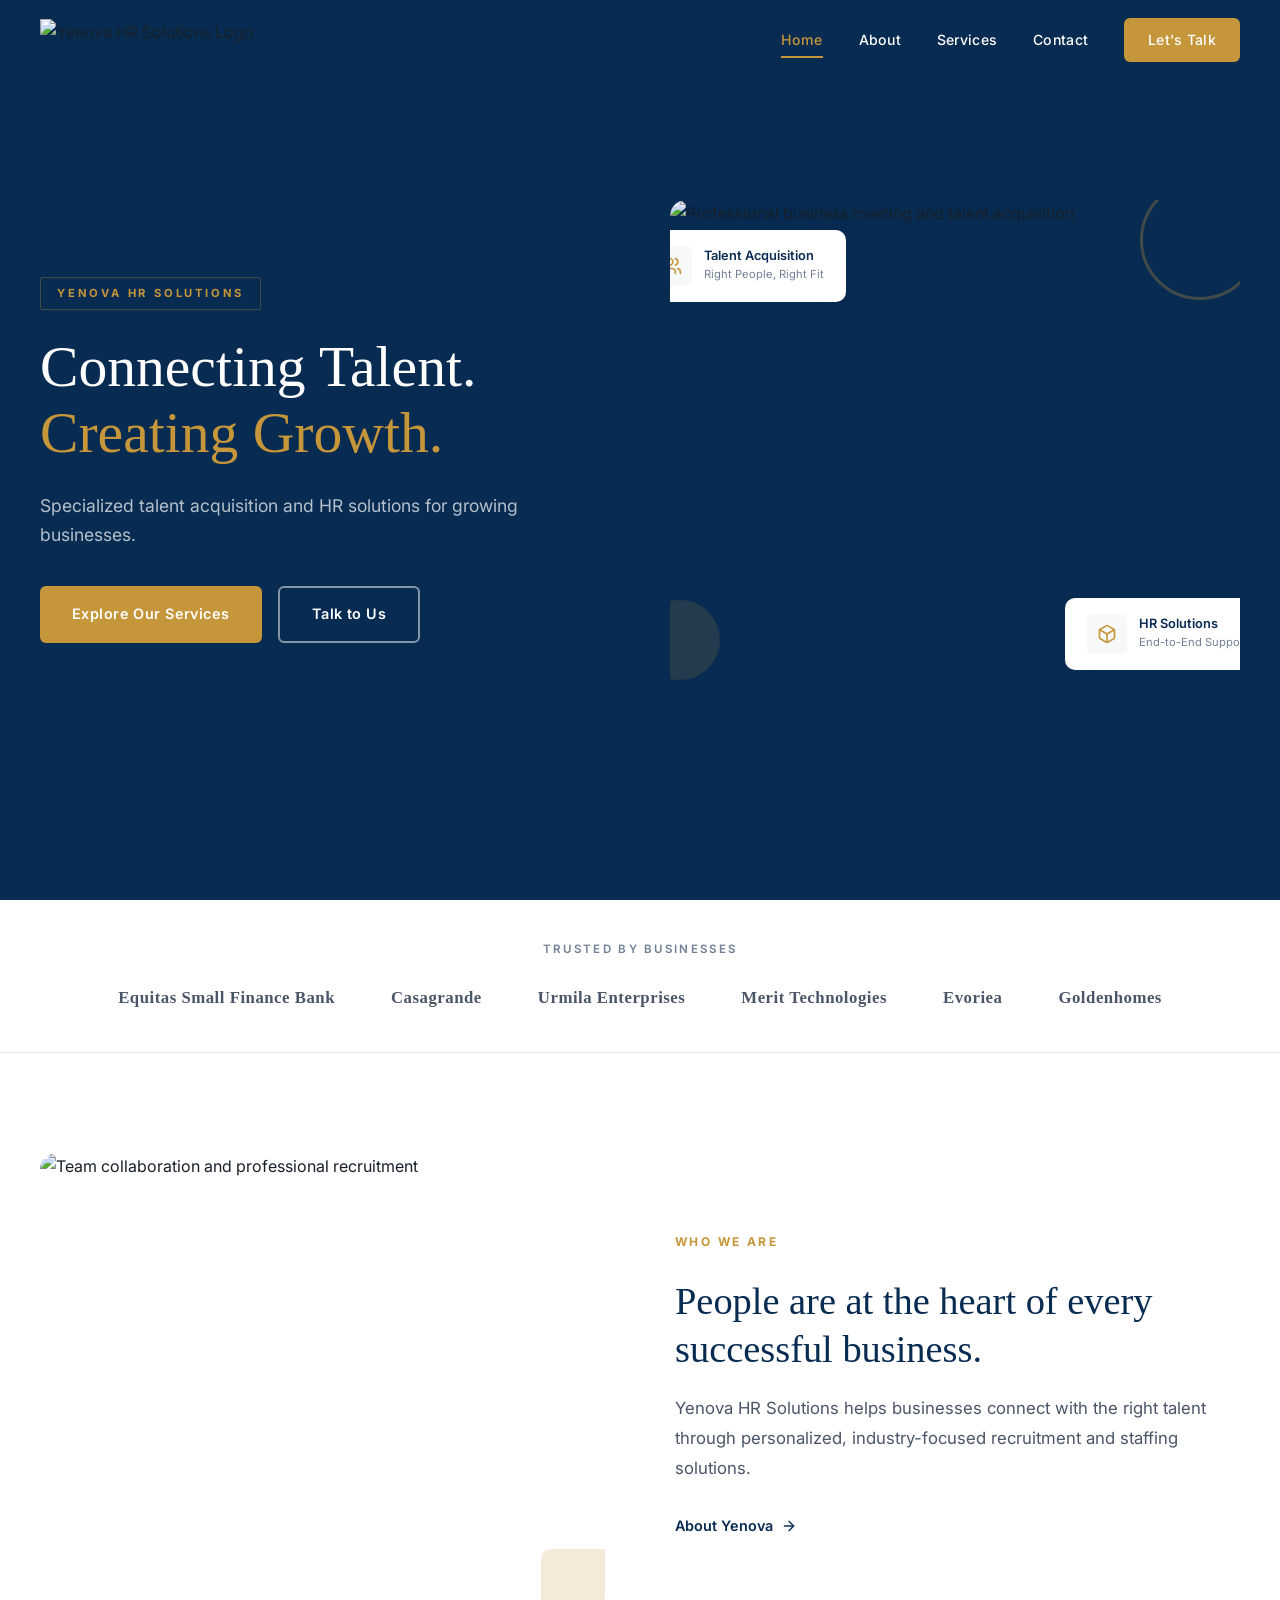
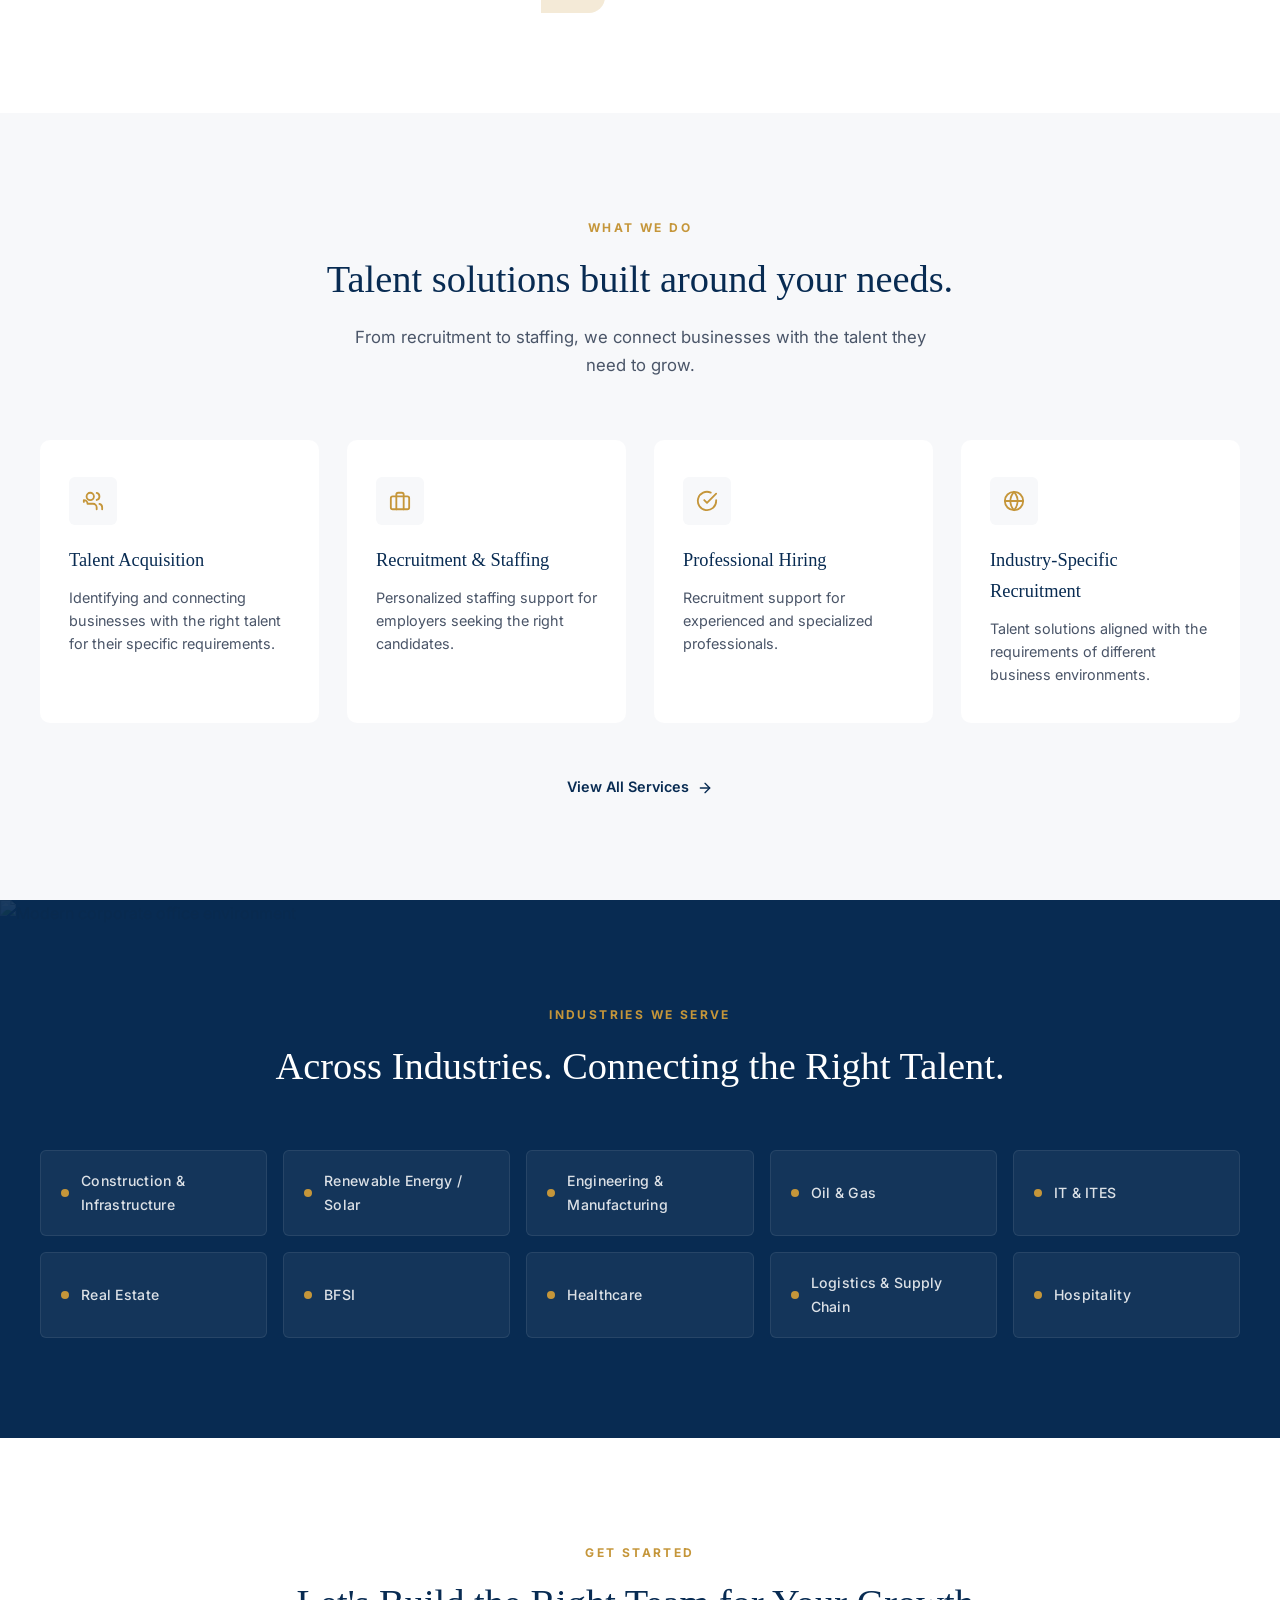
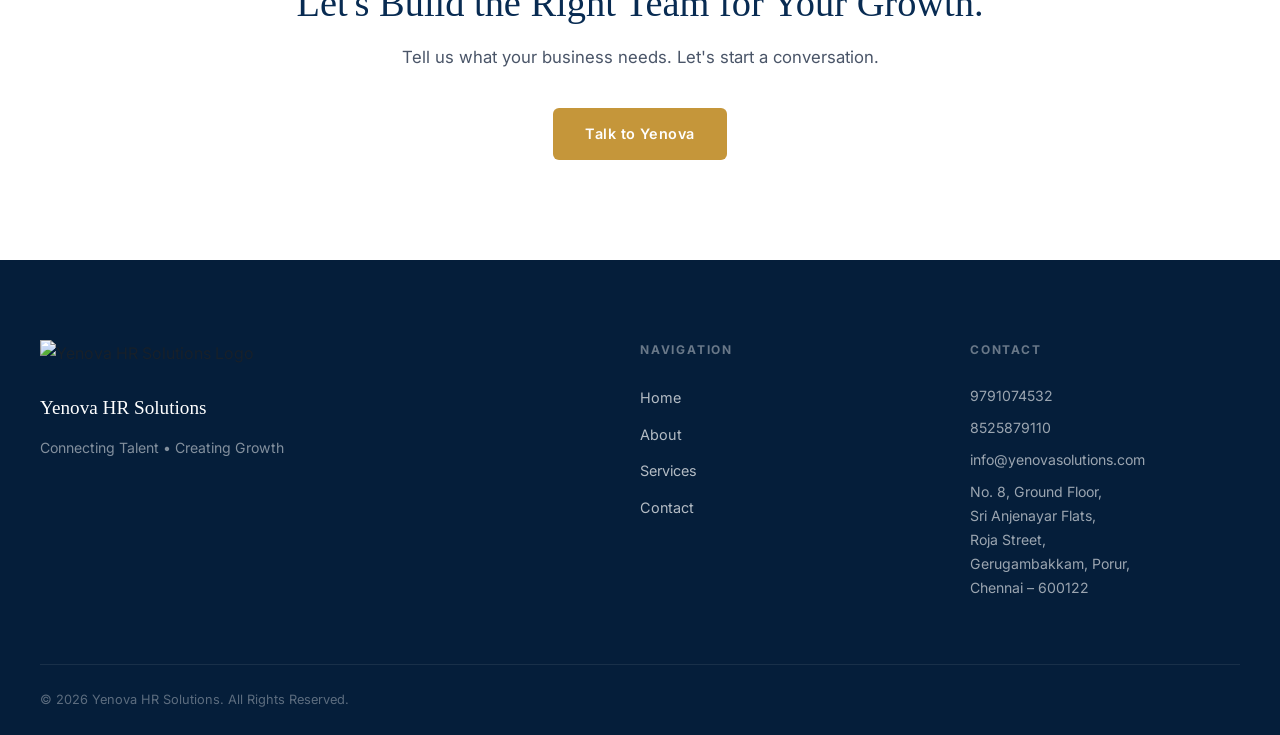
==== index.html @ aed4bd1d "Add files via upload" ====
<!DOCTYPE html>
<html lang="en">
<head>
 <meta charset="UTF-8">
 <meta name="viewport" content="width=device-width, initial-scale=1.0">
 <meta name="description" content="Yenova HR Solutions — Specialized talent acquisition and HR solutions partner for growing businesses. Connecting Talent, Creating Growth.">
 <meta property="og:title" content="Yenova HR Solutions | Connecting Talent, Creating Growth">
 <meta property="og:description" content="Specialized talent acquisition and HR solutions for growing businesses.">
 <meta property="og:type" content="website">
 <title>Yenova HR Solutions | Connecting Talent, Creating Growth</title>
 <link rel="stylesheet" href="style.css">
 <link rel="preconnect" href="https://fonts.googleapis.com">
 <link rel="preconnect" href="https://fonts.gstatic.com" crossorigin>
 <link href="https://fonts.googleapis.com/css2?family=Inter:wght@300;400;500;600;700&display=swap" rel="stylesheet">
</head>
<body>

<!-- ====== NAVBAR ====== -->
<nav class="navbar" id="navbar">
 <div class="container">
 <a href="index.html" class="nav-logo" aria-label="Yenova HR Solutions Home">
 <img src="https://i.ibb.co/JRYvrYJW/Whats-App-Image-2026-08-31-at-3-42-55-PM.png" alt="Yenova HR Solutions Logo">
 </a>
 <div class="nav-links">
 <a href="index.html" class="active">Home</a>
 <a href="about.html">About</a>
 <a href="services.html">Services</a>
 <a href="contact.html">Contact</a>
 <a href="contact.html" class="nav-cta">Let's Talk</a>
 </div>
 <button class="hamburger" id="hamburger" aria-label="Toggle menu">
 <span></span>
 <span></span>
 <span></span>
 </button>
 </div>
</nav>

<!-- Mobile Nav -->
<div class="mobile-nav" id="mobileNav">
 <a href="index.html" class="mobile-nav-link">Home</a>
 <a href="about.html" class="mobile-nav-link">About</a>
 <a href="services.html" class="mobile-nav-link">Services</a>
 <a href="contact.html" class="mobile-nav-link">Contact</a>
</div>

<!-- ====== HERO ====== -->
<section class="hero">
 <div class="container">
 <div class="hero-content">
 <span class="hero-label">Yenova HR Solutions</span>
 <h1 class="hero-title">Connecting Talent.<br><span class="gold">Creating Growth.</span></h1>
 <p class="hero-text">Specialized talent acquisition and HR solutions for growing businesses.</p>
 <div class="hero-buttons">
 <a href="services.html" class="btn btn-primary">Explore Our Services</a>
 <a href="contact.html" class="btn btn-outline">Talk to Us</a>
 </div>
 </div>
 <div class="hero-image-wrap">
 <img src="https://images.unsplash.com/photo-1600880292203-757bb62b4baf?w=800&q=85&fit=crop" alt="Professional business meeting and talent acquisition" loading="eager">
 <div class="hero-overlay-accent"></div>
 <div class="hero-overlay-accent-2"></div>

 <!-- Floating cards -->
 <div class="hero-float-card card-1">
 <div class="card-icon">
 <svg viewBox="0 0 24 24" fill="none" stroke="currentColor" stroke-width="2" stroke-linecap="round" stroke-linejoin="round"><path d="M16 21v-2a4 4 0 00-4-4H6a4 4 0 00-4-4v2"/><circle cx="9" cy="7" r="4"/><path d="M22 21v-2a4 4 0 00-3-3.87"/><path d="M16 3.13a4 4 0 010 7.75"/></svg>
 </div>
 <div>
 <div class="card-text">Talent Acquisition</div>
 <div class="card-sub">Right People, Right Fit</div>
 </div>
 </div>
 <div class="hero-float-card card-2">
 <div class="card-icon">
 <svg viewBox="0 0 24 24" fill="none" stroke="currentColor" stroke-width="2" stroke-linecap="round" stroke-linejoin="round"><path d="M21 16V8a2 2 0 00-1-1.73l-7-4a2 2 0 00-2 0l-7 4A2 2 0 003 8v8a2 2 0 001 1.73l7 4a2 2 0 002 0l7-4A2 2 0 0021 16z"/><polyline points="3.27 6.96 12 12.01 20.73 6.96"/><line x1="12" y1="22.08" x2="12" y2="12"/></svg>
 </div>
 <div>
 <div class="card-text">HR Solutions</div>
 <div class="card-sub">End-to-End Support</div>
 </div>
 </div>
 </div>
 </section>

<!-- ====== TRUST STRIP ====== -->
<section class="trust-strip">
 <div class="container">
 <p class="trust-strip-label reveal">Trusted by Businesses</p>
 <div class="trust-strip-logos reveal">
 <span class="trust-strip-logo">Equitas Small Finance Bank</span>
 <span class="trust-strip-logo">Casagrande</span>
 <span class="trust-strip-logo">Urmila Enterprises</span>
 <span class="trust-strip-logo">Merit Technologies</span>
 <span class="trust-strip-logo">Evoriea</span>
 <span class="trust-strip-logo">Goldenhomes</span>
 </div>
 </div>
</section>

<!-- ====== INTRODUCTION ====== -->
<section class="intro-section">
 <div class="container">
 <div class="intro-grid">
 <div class="intro-image-wrap reveal">
 <img src="https://images.unsplash.com/photo-1552664730-d307ca884978?w=700&q=85&fit=crop" alt="Team collaboration and professional recruitment" loading="lazy">
 <div class="intro-image-accent"></div>
 </div>
 <div class="intro-content reveal">
 <span class="section-label">Who We Are</span>
 <h2 class="section-heading">People are at the heart of every successful business.</h2>
 <p>Yenova HR Solutions helps businesses connect with the right talent through personalized, industry-focused recruitment and staffing solutions.</p>
 <a href="about.html" class="btn-arrow">
 About Yenova
 <svg width="16" height="16" viewBox="0 0 24 24" fill="none" stroke="currentColor" stroke-width="2" stroke-linecap="round" stroke-linejoin="round"><line x1="5" y1="12" x2="19" y2="12"/><polyline points="12 5 19 12 12 19"/></svg>
 </a>
 </div>
 </div>
 </div>
</section>

<!-- ====== SERVICES PREVIEW ====== -->
<section class="services-preview">
 <div class="container">
 <div class="services-preview-header reveal">
 <span class="section-label">What We Do</span>
 <h2 class="section-heading center" style="text-align:center;">Talent solutions built around your needs.</h2>
 <p class="section-subtitle center">From recruitment to staffing, we connect businesses with the talent they need to grow.</p>
 </div>
 <div class="services-preview-grid">
 <div class="service-preview-card reveal reveal-delay-1">
 <div class="service-preview-icon">
 <svg viewBox="0 0 24 24" fill="none" stroke="currentColor" stroke-width="2" stroke-linecap="round" stroke-linejoin="round"><path d="M16 21v-2a4 4 0 00-4-4H6a4 4 0 00-4-4v2"/><circle cx="9" cy="7" r="4"/><path d="M22 21v-2a4 4 0 00-3-3.87"/><path d="M16 3.13a4 4 0 010 7.75"/></svg>
 </div>
 <h3>Talent Acquisition</h3>
 <p>Identifying and connecting businesses with the right talent for their specific requirements.</p>
 </div>
 <div class="service-preview-card reveal reveal-delay-2">
 <div class="service-preview-icon">
 <svg viewBox="0 0 24 24" fill="none" stroke="currentColor" stroke-width="2" stroke-linecap="round" stroke-linejoin="round"><rect x="2" y="7" width="20" height="14" rx="2" ry="2"/><path d="M16 21V5a2 2 0 00-2-2h-4a2 2 0 00-2 2v16"/></svg>
 </div>
 <h3>Recruitment &amp; Staffing</h3>
 <p>Personalized staffing support for employers seeking the right candidates.</p>
 </div>
 <div class="service-preview-card reveal reveal-delay-3">
 <div class="service-preview-icon">
 <svg viewBox="0 0 24 24" fill="none" stroke="currentColor" stroke-width="2" stroke-linecap="round" stroke-linejoin="round"><path d="M22 11.08V12a10 10 0 11-5.93-9.14"/><polyline points="22 4 12 14.01 9 11.01"/></svg>
 </div>
 <h3>Professional Hiring</h3>
 <p>Recruitment support for experienced and specialized professionals.</p>
 </div>
 <div class="service-preview-card reveal reveal-delay-4">
 <div class="service-preview-icon">
 <svg viewBox="0 0 24 24" fill="none" stroke="currentColor" stroke-width="2" stroke-linecap="round" stroke-linejoin="round"><circle cx="12" cy="12" r="10"/><line x1="2" y1="12" x2="22" y2="12"/><path d="M12 2a15.3 15.3 0 014 10 15.3 15.3 0 01-4 10 15.3 15.3 0 01-4-10 15.3 15.3 0 014-10z"/></svg>
 </div>
 <h3>Industry-Specific Recruitment</h3>
 <p>Talent solutions aligned with the requirements of different business environments.</p>
 </div>
 </div>
 <div class="services-preview-cta reveal">
 <a href="services.html" class="btn-arrow">
 View All Services
 <svg width="16" height="16" viewBox="0 0 24 24" fill="none" stroke="currentColor" stroke-width="2" stroke-linecap="round" stroke-linejoin="round"><line x1="5" y1="12" x2="19" y2="12"/><polyline points="12 5 19 12 12 19"/></svg>
 </a>
 </div>
 </div>
</section>

<!-- ====== INDUSTRIES ====== -->
<section class="industries-section">
 <div class="industries-bg-image">
 <img src="https://images.unsplash.com/photo-1497366216548-37526070297c?w=1400&q=80&fit=crop" alt="Modern corporate office environment" loading="lazy">
 </div>
 <div class="container industries-content">
 <div class="industries-header reveal">
 <span class="section-label">Industries We Serve</span>
 <h2 class="section-heading light center" style="text-align:center;">Across Industries. Connecting the Right Talent.</h2>
 </div>
 <div class="industries-grid">
 <div class="industry-item reveal reveal-delay-1"><div class="industry-dot"></div><span>Construction &amp; Infrastructure</span></div>
 <div class="industry-item reveal reveal-delay-1"><div class="industry-dot"></div><span>Renewable Energy / Solar</span></div>
 <div class="industry-item reveal reveal-delay-2"><div class="industry-dot"></div><span>Engineering &amp; Manufacturing</span></div>
 <div class="industry-item reveal reveal-delay-2"><div class="industry-dot"></div><span>Oil &amp; Gas</span></div>
 <div class="industry-item reveal reveal-delay-3"><div class="industry-dot"></div><span>IT &amp; ITES</span></div>
 <div class="industry-item reveal reveal-delay-3"><div class="industry-dot"></div><span>Real Estate</span></div>
 <div class="industry-item reveal reveal-delay-4"><div class="industry-dot"></div><span>BFSI</span></div>
 <div class="industry-item reveal reveal-delay-4"><div class="industry-dot"></div><span>Healthcare</span></div>
 <div class="industry-item reveal reveal-delay-4"><div class="industry-dot"></div><span>Logistics &amp; Supply Chain</span></div>
 <div class="industry-item reveal reveal-delay-4"><div class="industry-dot"></div><span>Hospitality</span></div>
 </div>
 </div>
</section>

<!-- ====== FINAL CTA ====== -->
<section class="final-cta">
 <div class="container">
 <span class="section-label reveal">Get Started</span>
 <h2 class="section-heading reveal">Let's Build the Right Team for Your Growth.</h2>
 <p class="section-subtitle reveal">Tell us what your business needs. Let's start a conversation.</p>
 <a href="contact.html" class="btn btn-primary reveal">Talk to Yenova</a>
 </div>
</section>

<!-- ====== FOOTER ====== -->
<footer class="site-footer">
 <div class="container">
 <div class="footer-grid">
 <div class="footer-brand">
 <div class="footer-brand-logo">
 <img src="https://i.ibb.co/JRYvrYJW/Whats-App-Image-2026-08-31-at-3-42-55-PM.png" alt="Yenova HR Solutions Logo">
 </div>
 <h3>Yenova HR Solutions</h3>
 <p>Connecting Talent &bull; Creating Growth</p>
 </div>
 <div class="footer-nav">
 <h4>Navigation</h4>
 <a href="index.html">Home</a>
 <a href="about.html">About</a>
 <a href="services.html">Services</a>
 <a href="contact.html">Contact</a>
 </div>
 <div class="footer-contact">
 <h4>Contact</h4>
 <a href="tel:+919791074532">9791074532</a>
 <a href="tel:+918525879110">8525879110</a>
 <a href="mailto:info@yenovasolutions.com">info@yenovasolutions.com</a>
 <p>No. 8, Ground Floor,<br>
 Sri Anjenayar Flats,<br>
 Roja Street,<br>
 Gerugambakkam, Porur,<br>
 Chennai – 600122</p>
 </div>
 </div>
 <div class="footer-bottom">
 <p>&copy; 2026 Yenova HR Solutions. All Rights Reserved.</p>
 </div>
 </div>
</footer>

<script src="script.js"></script>
</body>
</html>
---- style.css ----
/* ============================================================
 YENOVA HR SOLUTIONS — Premium Corporate Website Styles
 ============================================================ */

/* ---------- Custom Properties ---------- */
:root {
 --navy: #082B52;
 --navy-dark: #051e3a;
 --navy-light: #0d3568;
 --gold: #C5963A;
 --gold-light: #d4af5e;
 --gold-dark: #a67d2a;
 --white: #FFFFFF;
 --off-white: #F7F8FA;
 --off-white-2: #eef0f4;
 --text-dark: #17202A;
 --text-mid: #4a5568;
 --text-light: #718096;
 --border: #e2e6ec;
 --shadow-sm: 0 1px 3px rgba(8,43,82,0.06);
 --shadow-md: 0 4px 20px rgba(8,43,82,0.08);
 --shadow-lg: 0 10px 40px rgba(8,43,82,0.12);
 --shadow-xl: 0 20px 60px rgba(8,43,82,0.15);
 --radius-sm: 6px;
 --radius-md: 10px;
 --radius-lg: 16px;
 --transition: 0.3s cubic-bezier(0.4, 0, 0.2, 1);
 --transition-slow: 0.5s cubic-bezier(0.4, 0, 0.2, 1);
 --font-heading: 'Georgia', 'Times New Roman', serif;
 --font-body: -apple-system, BlinkMacSystemFont, 'Segoe UI', 'Inter', Roboto, sans-serif;
 --container-max: 1280px;
 --navbar-height: 80px;
}

/* ---------- Reset & Base ---------- */
*, *::before, *::after {
 margin: 0;
 padding: 0;
 box-sizing: border-box;
}

html {
 scroll-behavior: smooth;
 -webkit-text-size-adjust: 100%;
}

body {
 font-family: var(--font-body);
 color: var(--text-dark);
 background: var(--white);
 line-height: 1.7;
 font-weight: 400;
 -webkit-font-smoothing: antialiased;
 -moz-osx-font-smoothing: grayscale;
 overflow-x: hidden;
}

img {
 display: block;
 max-width: 100%;
 height: auto;
}

a {
 color: inherit;
 text-decoration: none;
}

ul { list-style: none; }
button { cursor: pointer; border: none; background: none; font-family: inherit; }
input, textarea, select { font-family: inherit; }

/* ---------- Utility ---------- */
.container {
 width: 100%;
 max-width: var(--container-max);
 margin: 0 auto;
 padding: 0 40px;
}

.section-label {
 display: inline-block;
 font-size: 0.75rem;
 font-weight: 700;
 letter-spacing: 0.2em;
 text-transform: uppercase;
 color: var(--gold);
 margin-bottom: 16px;
}

.section-label.navy {
 color: var(--navy);
}

.section-heading {
 font-family: var(--font-heading);
 font-size: clamp(1.8rem, 3vw, 2.8rem);
 font-weight: 400;
 line-height: 1.25;
 color: var(--navy);
 margin-bottom: 20px;
}

.section-heading.light {
 color: var(--white);
}

.section-heading.center { text-align: center; }
.section-subtitle {
 font-size: 1.05rem;
 color: var(--text-mid);
 line-height: 1.7;
 max-width: 600px;
}

.section-subtitle.light { color: rgba(255,255,255,0.8); }
.section-subtitle.center { text-align: center; margin: 0 auto; }

.btn {
 display: inline-flex;
 align-items: center;
 gap: 8px;
 padding: 14px 32px;
 font-size: 0.9rem;
 font-weight: 600;
 letter-spacing: 0.03em;
 border-radius: var(--radius-sm);
 transition: var(--transition);
 cursor: pointer;
 white-space: nowrap;
}

.btn-primary {
 background: var(--gold);
 color: var(--white);
}
.btn-primary:hover {
 background: var(--gold-dark);
 transform: translateY(-1px);
 box-shadow: var(--shadow-md);
}

.btn-outline {
 border: 2px solid rgba(255,255,255,0.5);
 color: var(--white);
 background: transparent;
}
.btn-outline:hover {
 background: var(--white);
 color: var(--navy);
 border-color: var(--white);
}

.btn-navy {
 background: var(--navy);
 color: var(--white);
}
.btn-navy:hover {
 background: var(--navy-dark);
 transform: translateY(-1px);
 box-shadow: var(--shadow-md);
}

.btn-arrow {
 display: inline-flex;
 align-items: center;
 gap: 8px;
 font-weight: 600;
 font-size: 0.9rem;
 color: var(--navy);
 transition: var(--transition);
}
.btn-arrow:hover { color: var(--gold); gap: 12px; }
.btn-arrow svg { transition: var(--transition); }
.btn-arrow:hover svg { transform: translateX(3px); }

.btn-arrow.light { color: var(--white); }
.btn-arrow.light:hover { color: var(--gold-light); }

.section-spacer { padding: 100px 0; }

/* ---------- Navbar ---------- */
.navbar {
 position: fixed;
 top: 0;
 left: 0;
 width: 100%;
 height: var(--navbar-height);
 z-index: 1000;
 transition: var(--transition-slow);
 background: transparent;
}

.navbar.scrolled {
 background: rgba(255,255,255,0.97);
 backdrop-filter: blur(12px);
 -webkit-backdrop-filter: blur(12px);
 box-shadow: var(--shadow-sm);
}

.navbar .container {
 display: flex;
 align-items: center;
 justify-content: space-between;
 height: 100%;
}

.nav-logo {
 display: flex;
 align-items: center;
 height: var(--navbar-height);
 padding: 12px 0;
 z-index: 1001;
}

.nav-logo img {
 height: 42px;
 width: auto;
 object-fit: contain;
}

.nav-links {
 display: flex;
 align-items: center;
 gap: 36px;
}

.nav-links a {
 font-size: 0.88rem;
 font-weight: 500;
 color: var(--white);
 letter-spacing: 0.02em;
 transition: var(--transition);
 position: relative;
 padding: 4px 0;
}

.navbar.scrolled .nav-links a { color: var(--text-dark); }

.nav-links a:hover,
.nav-links a.active { color: var(--gold); }

.nav-links a::after {
 content: '';
 position: absolute;
 bottom: -2px;
 left: 0;
 width: 0;
 height: 2px;
 background: var(--gold);
 transition: var(--transition);
}

.nav-links a:hover::after,
.nav-links a.active::after { width: 100%; }

.nav-cta {
 padding: 10px 24px !important;
 background: var(--gold);
 color: var(--white) !important;
 border-radius: var(--radius-sm);
 font-weight: 600;
 transition: var(--transition);
}
.nav-cta:hover {
 background: var(--gold-dark) !important;
 transform: translateY(-1px);
 color: var(--white) !important;
}
.nav-cta::after { display: none !important; }

/* Hamburger */
.hamburger {
 display: none;
 flex-direction: column;
 gap: 5px;
 padding: 8px;
 z-index: 1001;
 cursor: pointer;
}

.hamburger span {
 display: block;
 width: 24px;
 height: 2px;
 background: var(--white);
 transition: var(--transition);
 border-radius: 2px;
}

.navbar.scrolled .hamburger span { background: var(--navy); }

.hamburger.active span:nth-child(1) {
 transform: rotate(45deg) translate(5px, 5px);
}
.hamburger.active span:nth-child(2) { opacity: 0; }
.hamburger.active span:nth-child(3) {
 transform: rotate(-45deg) translate(5px, -5px);
}

/* Mobile Nav */
.mobile-nav {
 display: none;
 position: fixed;
 top: 0;
 left: 0;
 width: 100%;
 height: 100vh;
 background: rgba(8,43,82,0.98);
 backdrop-filter: blur(20px);
 -webkit-backdrop-filter: blur(20px);
 z-index: 999;
 flex-direction: column;
 align-items: center;
 justify-content: center;
 gap: 32px;
 opacity: 0;
 pointer-events: none;
 transition: var(--transition-slow);
}

.mobile-nav.active {
 opacity: 1;
 pointer-events: all;
}

.mobile-nav a {
 font-size: 1.4rem;
 font-weight: 500;
 color: var(--white);
 letter-spacing: 0.04em;
 transition: var(--transition);
 transform: translateY(20px);
 opacity: 0;
}

.mobile-nav.active a {
 transform: translateY(0);
 opacity: 1;
}

.mobile-nav a:hover { color: var(--gold); }

.mobile-nav a:nth-child(1) { transition-delay: 0.1s; }
.mobile-nav a:nth-child(2) { transition-delay: 0.15s; }
.mobile-nav a:nth-child(3) { transition-delay: 0.2s; }
.mobile-nav a:nth-child(4) { transition-delay: 0.25s; }

/* ---------- Hero ---------- */
.hero {
 position: relative;
 min-height: 100vh;
 display: flex;
 align-items: center;
 background: var(--navy);
 overflow: hidden;
}

.hero .container {
 display: grid;
 grid-template-columns: 1fr 1fr;
 gap: 60px;
 align-items: center;
 padding-top: var(--navbar-height);
 padding-bottom: 60px;
 min-height: 100vh;
}

.hero-content {
 position: relative;
 z-index: 2;
}

.hero-label {
 display: inline-block;
 font-size: 0.7rem;
 font-weight: 700;
 letter-spacing: 0.25em;
 text-transform: uppercase;
 color: var(--gold);
 margin-bottom: 24px;
 padding: 6px 16px;
 border: 1px solid rgba(197,150,58,0.3);
 border-radius: 2px;
}

.hero-title {
 font-family: var(--font-heading);
 font-size: clamp(2.2rem, 4.5vw, 3.8rem);
 font-weight: 400;
 line-height: 1.15;
 color: var(--white);
 margin-bottom: 24px;
}

.hero-title .gold { color: var(--gold); }

.hero-text {
 font-size: 1.1rem;
 color: rgba(255,255,255,0.7);
 line-height: 1.7;
 margin-bottom: 36px;
 max-width: 480px;
}

.hero-buttons {
 display: flex;
 gap: 16px;
 flex-wrap: wrap;
}

.hero-image-wrap {
 position: relative;
 height: 520px;
 border-radius: var(--radius-lg);
 overflow: hidden;
}

.hero-image-wrap img {
 width: 100%;
 height: 100%;
 object-fit: cover;
}

.hero-overlay-accent {
 position: absolute;
 top: -20px;
 right: -20px;
 width: 120px;
 height: 120px;
 border: 3px solid var(--gold);
 opacity: 0.3;
 border-radius: 50%;
 pointer-events: none;
}

.hero-overlay-accent-2 {
 position: absolute;
 bottom: 40px;
 left: -30px;
 width: 80px;
 height: 80px;
 background: var(--gold);
 opacity: 0.15;
 border-radius: 50%;
 pointer-events: none;
}

/* Floating cards */
.hero-float-card {
 position: absolute;
 background: var(--white);
 padding: 16px 22px;
 border-radius: var(--radius-md);
 box-shadow: var(--shadow-lg);
 z-index: 3;
 display: flex;
 align-items: center;
 gap: 12px;
 animation: floatCard 4s ease-in-out infinite;
}

.hero-float-card.card-1 {
 top: 30px;
 left: -40px;
 animation-delay: 0s;
}

.hero-float-card.card-2 {
 bottom: 50px;
 right: -30px;
 animation-delay: 2s;
}

.hero-float-card .card-icon {
 width: 40px;
 height: 40px;
 background: var(--off-white);
 border-radius: var(--radius-sm);
 display: flex;
 align-items: center;
 justify-content: center;
 flex-shrink: 0;
}

.hero-float-card .card-icon svg {
 width: 20px;
 height: 20px;
 color: var(--gold);
}

.hero-float-card .card-text {
 font-size: 0.8rem;
 font-weight: 600;
 color: var(--navy);
 line-height: 1.3;
}

.hero-float-card .card-sub {
 font-size: 0.7rem;
 color: var(--text-light);
 font-weight: 400;
}

@keyframes floatCard {
 0%, 100% { transform: translateY(0); }
 50% { transform: translateY(-8px); }
}

/* ---------- Trust Strip ---------- */
.trust-strip {
 background: var(--white);
 padding: 40px 0;
 border-bottom: 1px solid var(--border);
}

.trust-strip-label {
 text-align: center;
 font-size: 0.72rem;
 font-weight: 600;
 letter-spacing: 0.2em;
 text-transform: uppercase;
 color: var(--text-light);
 margin-bottom: 24px;
}

.trust-strip-logos {
 display: flex;
 align-items: center;
 justify-content: center;
 flex-wrap: wrap;
 gap: 40px 56px;
}

.trust-strip-logo {
 font-family: var(--font-heading);
 font-size: 1.05rem;
 font-weight: 600;
 color: var(--text-mid);
 letter-spacing: 0.03em;
 transition: var(--transition);
 white-space: nowrap;
}

.trust-strip-logo:hover { color: var(--navy); }

/* ---------- Intro Section ---------- */
.intro-section {
 padding: 100px 0;
}

.intro-grid {
 display: grid;
 grid-template-columns: 1fr 1fr;
 gap: 70px;
 align-items: center;
}

.intro-image-wrap {
 position: relative;
 height: 460px;
 border-radius: var(--radius-lg);
 overflow: hidden;
}

.intro-image-wrap img {
 width: 100%;
 height: 100%;
 object-fit: cover;
}

.intro-image-accent {
 position: absolute;
 bottom: -16px;
 right: -16px;
 width: 80px;
 height: 80px;
 background: var(--gold);
 opacity: 0.2;
 border-radius: var(--radius-md);
 z-index: -1;
}

.intro-content {
 padding-right: 20px;
}

.intro-content .section-heading {
 margin-top: 8px;
}

.intro-content p {
 font-size: 1.05rem;
 color: var(--text-mid);
 line-height: 1.8;
 margin-bottom: 28px;
}

/* ---------- Services Preview ---------- */
.services-preview {
 background: var(--off-white);
 padding: 100px 0;
}

.services-preview-header {
 text-align: center;
 margin-bottom: 60px;
}

.services-preview-header .section-subtitle {
 margin: 0 auto;
}

.services-preview-grid {
 display: grid;
 grid-template-columns: repeat(4, 1fr);
 gap: 28px;
}

.service-preview-card {
 background: var(--white);
 padding: 36px 28px;
 border-radius: var(--radius-md);
 transition: var(--transition);
 border: 1px solid transparent;
 position: relative;
 overflow: hidden;
}

.service-preview-card::before {
 content: '';
 position: absolute;
 top: 0;
 left: 0;
 width: 100%;
 height: 3px;
 background: var(--gold);
 transform: scaleX(0);
 transform-origin: left;
 transition: var(--transition);
}

.service-preview-card:hover {
 transform: translateY(-4px);
 box-shadow: var(--shadow-lg);
 border-color: var(--border);
}

.service-preview-card:hover::before { transform: scaleX(1); }

.service-preview-icon {
 width: 48px;
 height: 48px;
 background: var(--off-white);
 border-radius: var(--radius-sm);
 display: flex;
 align-items: center;
 justify-content: center;
 margin-bottom: 20px;
 transition: var(--transition);
}

.service-preview-card:hover .service-preview-icon {
 background: var(--navy);
}

.service-preview-icon svg {
 width: 22px;
 height: 22px;
 color: var(--gold);
 transition: var(--transition);
}

.service-preview-card:hover .service-preview-icon svg { color: var(--gold-light); }

.service-preview-card h3 {
 font-family: var(--font-heading);
 font-size: 1.15rem;
 font-weight: 500;
 color: var(--navy);
 margin-bottom: 10px;
}

.service-preview-card p {
 font-size: 0.9rem;
 color: var(--text-mid);
 line-height: 1.6;
}

.services-preview-cta {
 text-align: center;
 margin-top: 50px;
}

/* ---------- Industries Section ---------- */
.industries-section {
 position: relative;
 background: var(--navy);
 padding: 100px 0;
 overflow: hidden;
}

.industries-bg-image {
 position: absolute;
 top: 0;
 left: 0;
 width: 100%;
 height: 100%;
 opacity: 0.08;
}

.industries-bg-image img {
 width: 100%;
 height: 100%;
 object-fit: cover;
}

.industries-content {
 position: relative;
 z-index: 2;
}

.industries-header {
 text-align: center;
 margin-bottom: 60px;
}

.industries-grid {
 display: grid;
 grid-template-columns: repeat(5, 1fr);
 gap: 16px;
}

.industry-item {
 display: flex;
 align-items: center;
 gap: 12px;
 padding: 18px 20px;
 background: rgba(255,255,255,0.05);
 border: 1px solid rgba(255,255,255,0.08);
 border-radius: var(--radius-sm);
 transition: var(--transition);
 cursor: default;
}

.industry-item:hover {
 background: rgba(255,255,255,0.1);
 border-color: rgba(197,150,58,0.3);
 transform: translateY(-2px);
}

.industry-dot {
 width: 8px;
 height: 8px;
 background: var(--gold);
 border-radius: 50%;
 flex-shrink: 0;
}

.industry-item span {
 font-size: 0.88rem;
 color: rgba(255,255,255,0.85);
 font-weight: 500;
 letter-spacing: 0.02em;
}

/* ---------- Final CTA ---------- */
.final-cta {
 padding: 100px 0;
 text-align: center;
}

.final-cta .section-heading {
 max-width: 700px;
 margin: 0 auto 16px;
}

.final-cta .section-subtitle {
 margin: 0 auto 36px;
 text-align: center;
}

/* ---------- Page Hero (About/Services/Contact) ---------- */
.page-hero {
 position: relative;
 background: var(--navy);
 padding-top: var(--navbar-height);
 min-height: 50vh;
 display: flex;
 align-items: center;
 overflow: hidden;
}

.page-hero .container {
 display: grid;
 grid-template-columns: 1fr 1fr;
 gap: 60px;
 align-items: center;
}

.page-hero-image {
 height: 380px;
 border-radius: var(--radius-lg);
 overflow: hidden;
}

.page-hero-image img {
 width: 100%;
 height: 100%;
 object-fit: cover;
}

.page-hero-content .section-heading {
 color: var(--white);
 margin-top: 8px;
}

.page-hero-content .section-subtitle {
 color: rgba(255,255,255,0.7);
}

/* ---------- About Page ---------- */
.about-approach {
 padding: 100px 0;
}

.about-approach-grid {
 display: grid;
 grid-template-columns: 1fr 1fr;
 gap: 70px;
 align-items: center;
}

.about-approach-image {
 height: 420px;
 border-radius: var(--radius-lg);
 overflow: hidden;
}

.about-approach-image img {
 width: 100%;
 height: 100%;
 object-fit: cover;
}

.values-section {
 padding: 100px 0;
 background: var(--off-white);
}

.values-grid {
 display: grid;
 grid-template-columns: repeat(3, 1fr);
 gap: 32px;
}

.value-card {
 background: var(--white);
 padding: 44px 36px;
 border-radius: var(--radius-md);
 transition: var(--transition);
 border: 1px solid var(--border);
 position: relative;
 overflow: hidden;
}

.value-card::after {
 content: '';
 position: absolute;
 top: 0;
 left: 0;
 width: 100%;
 height: 3px;
 background: var(--gold);
 transform: scaleX(0);
 transform-origin: left;
 transition: var(--transition);
}

.value-card:hover {
 transform: translateY(-4px);
 box-shadow: var(--shadow-lg);
}

.value-card:hover::after { transform: scaleX(1); }

.value-number {
 font-family: var(--font-heading);
 font-size: 2.5rem;
 color: var(--gold);
 opacity: 0.4;
 margin-bottom: 16px;
 line-height: 1;
}

.value-card h3 {
 font-family: var(--font-heading);
 font-size: 1.2rem;
 font-weight: 500;
 color: var(--navy);
 margin-bottom: 12px;
 letter-spacing: 0.04em;
}

.value-card p {
 font-size: 0.95rem;
 color: var(--text-mid);
 line-height: 1.7;
}

.value-icon {
 width: 36px;
 height: 36px;
 margin-bottom: 16px;
 color: var(--gold);
}

/* Statement Image */
.statement-section {
 position: relative;
 height: 50vh;
 min-height: 360px;
 display: flex;
 align-items: center;
 justify-content: center;
 overflow: hidden;
}

.statement-bg {
 position: absolute;
 top: 0;
 left: 0;
 width: 100%;
 height: 100%;
}

.statement-bg img {
 width: 100%;
 height: 100%;
 object-fit: cover;
}

.statement-overlay {
 position: absolute;
 top: 0;
 left: 0;
 width: 100%;
 height: 100%;
 background: linear-gradient(135deg, rgba(8,43,82,0.88), rgba(8,43,82,0.7));
}

.statement-text {
 position: relative;
 z-index: 2;
 text-align: center;
}

.statement-text h2 {
 font-family: var(--font-heading);
 font-size: clamp(1.6rem, 3.5vw, 3rem);
 font-weight: 400;
 color: var(--white);
 line-height: 1.3;
}

.statement-text h2 .gold { color: var(--gold); }

/* ---------- Services Page ---------- */
.services-hero-image {
 height: 380px;
 border-radius: var(--radius-lg);
 overflow: hidden;
}

.service-detail {
 padding: 80px 0;
 border-bottom: 1px solid var(--border);
}

.service-detail:last-of-type { border-bottom: none; }

.service-detail-grid {
 display: grid;
 grid-template-columns: 1fr 1fr;
 gap: 70px;
 align-items: center;
}

.service-detail-grid.reverse .service-detail-image { order: 2; }
.service-detail-grid.reverse .service-detail-content { order: 1; }

.service-detail-image {
 height: 380px;
 border-radius: var(--radius-lg);
 overflow: hidden;
}

.service-detail-image img {
 width: 100%;
 height: 100%;
 object-fit: cover;
 transition: var(--transition-slow);
}

.service-detail-image:hover img {
 transform: scale(1.04);
}

.service-detail-number {
 font-family: var(--font-heading);
 font-size: 3rem;
 color: var(--gold);
 opacity: 0.3;
 line-height: 1;
 margin-bottom: 12px;
}

.service-detail-content h3 {
 font-family: var(--font-heading);
 font-size: 1.8rem;
 font-weight: 400;
 color: var(--navy);
 margin-bottom: 16px;
 line-height: 1.3;
}

.service-detail-content p {
 font-size: 1rem;
 color: var(--text-mid);
 line-height: 1.8;
}

/* Industries Grid (Services Page) */
.services-industries {
 position: relative;
 background: var(--navy);
 padding: 100px 0;
 overflow: hidden;
}

.services-industries-grid {
 display: grid;
 grid-template-columns: repeat(5, 1fr);
 gap: 14px;
}

/* ---------- Contact Page ---------- */
.contact-hero .page-hero-image {
 height: 440px;
}

.contact-details {
 padding: 80px 0;
 background: var(--white);
}

.contact-grid {
 display: grid;
 grid-template-columns: repeat(3, 1fr);
 gap: 40px;
}

.contact-card {
 padding: 36px 32px;
 border: 1px solid var(--border);
 border-radius: var(--radius-md);
 transition: var(--transition);
 text-align: center;
}

.contact-card:hover {
 border-color: var(--gold);
 box-shadow: var(--shadow-md);
 transform: translateY(-3px);
}

.contact-card-icon {
 width: 52px;
 height: 52px;
 background: var(--off-white);
 border-radius: 50%;
 display: flex;
 align-items: center;
 justify-content: center;
 margin: 0 auto 20px;
 transition: var(--transition);
}

.contact-card:hover .contact-card-icon {
 background: var(--navy);
}

.contact-card-icon svg {
 width: 22px;
 height: 22px;
 color: var(--gold);
}

.contact-card h4 {
 font-family: var(--font-heading);
 font-size: 0.85rem;
 font-weight: 600;
 letter-spacing: 0.08em;
 text-transform: uppercase;
 color: var(--navy);
 margin-bottom: 12px;
}

.contact-card p,
.contact-card a {
 font-size: 0.95rem;
 color: var(--text-mid);
 line-height: 1.7;
 display: block;
 transition: var(--transition);
}

.contact-card a:hover { color: var(--gold); }

/* Contact Form */
.contact-form-section {
 padding: 80px 0;
 background: var(--off-white);
}

.contact-form-wrap {
 max-width: 680px;
 margin: 0 auto;
 background: var(--white);
 padding: 50px 44px;
 border-radius: var(--radius-lg);
 box-shadow: var(--shadow-md);
}

.form-group {
 margin-bottom: 22px;
}

.form-group label {
 display: block;
 font-size: 0.82rem;
 font-weight: 600;
 color: var(--navy);
 margin-bottom: 8px;
 letter-spacing: 0.02em;
}

.form-group input,
.form-group textarea,
.form-group select {
 width: 100%;
 padding: 14px 18px;
 font-size: 0.95rem;
 color: var(--text-dark);
 background: var(--white);
 border: 1.5px solid var(--border);
 border-radius: var(--radius-sm);
 transition: var(--transition);
 outline: none;
}

.form-group input:focus,
.form-group textarea:focus,
.form-group select:focus {
 border-color: var(--gold);
 box-shadow: 0 0 0 3px rgba(197,150,58,0.1);
}

.form-group input.error,
.form-group textarea.error,
.form-group select.error {
 border-color: #e53e3e;
 box-shadow: 0 0 0 3px rgba(229,62,62,0.08);
}

.form-group .error-msg {
 display: none;
 font-size: 0.78rem;
 color: #e53e3e;
 margin-top: 6px;
}

.form-group .error-msg.visible { display: block; }

.form-group textarea {
 resize: vertical;
 min-height: 120px;
}

.form-group select {
 appearance: none;
 -webkit-appearance: none;
 background-image: url("data:image/svg+xml,%3Csvg xmlns='http://www.w3.org/2000/svg' width='12' height='12' viewBox='0 0 12 12'%3E%3Cpath fill='%23718096' d='M6 8L1 3h10z'/%3E%3C/svg%3E");
 background-repeat: no-repeat;
 background-position: right 16px center;
 padding-right: 40px;
}

.form-submit-btn {
 width: 100%;
 padding: 16px;
 background: var(--navy);
 color: var(--white);
 font-size: 0.95rem;
 font-weight: 600;
 border: none;
 border-radius: var(--radius-sm);
 cursor: pointer;
 transition: var(--transition);
 letter-spacing: 0.03em;
}

.form-submit-btn:hover {
 background: var(--navy-dark);
 transform: translateY(-1px);
 box-shadow: var(--shadow-md);
}

.form-success {
 display: none;
 text-align: center;
 padding: 40px;
}

.form-success.visible {
 display: block;
}

.form-success-icon {
 width: 64px;
 height: 64px;
 background: #e6f4ea;
 border-radius: 50%;
 display: flex;
 align-items: center;
 justify-content: center;
 margin: 0 auto 20px;
}

.form-success-icon svg {
 width: 28px;
 height: 28px;
 color: #0d904f;
}

.form-success h3 {
 font-family: var(--font-heading);
 font-size: 1.5rem;
 color: var(--navy);
 margin-bottom: 8px;
}

.form-success p {
 color: var(--text-mid);
 font-size: 0.95rem;
}

/* Map */
.map-section {
 padding: 0 0 100px;
}

.map-card {
 max-width: var(--container-max);
 margin: 0 auto;
 padding: 0 40px;
}

.map-card-inner {
 background: var(--white);
 border-radius: var(--radius-lg);
 overflow: hidden;
 box-shadow: var(--shadow-md);
 border: 1px solid var(--border);
}

.map-embed {
 width: 100%;
 height: 400px;
 background: var(--off-white);
 display: flex;
 align-items: center;
 justify-content: center;
}

.map-embed iframe {
 width: 100%;
 height: 100%;
 border: 0;
}

.map-card-footer {
 padding: 24px 32px;
 display: flex;
 align-items: center;
 justify-content: space-between;
 border-top: 1px solid var(--border);
}

.map-card-footer p {
 font-size: 0.88rem;
 color: var(--text-mid);
}

.map-btn {
 display: inline-flex;
 align-items: center;
 gap: 8px;
 padding: 10px 20px;
 background: var(--navy);
 color: var(--white);
 font-size: 0.85rem;
 font-weight: 600;
 border-radius: var(--radius-sm);
 transition: var(--transition);
}

.map-btn:hover {
 background: var(--navy-dark);
 transform: translateY(-1px);
}

/* ---------- Footer ---------- */
.site-footer {
 background: var(--navy-dark);
 padding: 80px 0 0;
}

.footer-grid {
 display: grid;
 grid-template-columns: 2fr 1fr 1fr;
 gap: 60px;
 padding-bottom: 60px;
 border-bottom: 1px solid rgba(255,255,255,0.08);
}

.footer-brand-logo img {
 height: 36px;
 width: auto;
 margin-bottom: 16px;
 object-fit: contain;
}

.footer-brand h3 {
 font-family: var(--font-heading);
 font-size: 1.2rem;
 font-weight: 500;
 color: var(--white);
 margin-bottom: 12px;
}

.footer-brand p {
 font-size: 0.88rem;
 color: rgba(255,255,255,0.5);
 line-height: 1.6;
}

.footer-nav h4,
.footer-contact h4 {
 font-size: 0.75rem;
 font-weight: 700;
 letter-spacing: 0.15em;
 text-transform: uppercase;
 color: rgba(255,255,255,0.4);
 margin-bottom: 20px;
}

.footer-nav a {
 display: block;
 font-size: 0.9rem;
 color: rgba(255,255,255,0.7);
 padding: 6px 0;
 transition: var(--transition);
}

.footer-nav a:hover { color: var(--gold); }

.footer-contact p,
.footer-contact a {
 font-size: 0.88rem;
 color: rgba(255,255,255,0.6);
 padding: 4px 0;
 display: block;
 transition: var(--transition);
 line-height: 1.7;
}

.footer-contact a:hover { color: var(--gold); }

.footer-bottom {
 padding: 24px 0;
 display: flex;
 align-items: center;
 justify-content: space-between;
}

.footer-bottom p {
 font-size: 0.8rem;
 color: rgba(255,255,255,0.35);
}

/* ---------- Scroll Reveal ---------- */
.reveal {
 opacity: 0;
 transform: translateY(30px);
 transition: opacity 0.7s ease, transform 0.7s ease;
}

.reveal.visible {
 opacity: 1;
 transform: translateY(0);
}

.reveal-delay-1 { transition-delay: 0.1s; }
.reveal-delay-2 { transition-delay: 0.2s; }
.reveal-delay-3 { transition-delay: 0.3s; }
.reveal-delay-4 { transition-delay: 0.4s; }

/* ---------- Hero Entry Animation ---------- */
@keyframes heroFadeUp {
 from { opacity: 0; transform: translateY(30px); }
 to { opacity: 1; transform: translateY(0); }
}

.hero-content > * {
 opacity: 0;
 animation: heroFadeUp 0.8s ease forwards;
}

.hero-content > *:nth-child(1) { animation-delay: 0.2s; }
.hero-content > *:nth-child(2) { animation-delay: 0.35s; }
.hero-content > *:nth-child(3) { animation-delay: 0.5s; }
.hero-content > *:nth-child(4) { animation-delay: 0.65s; }

.hero-image-wrap {
 opacity: 0;
 animation: heroFadeUp 1s ease 0.3s forwards;
}

/* ---------- Responsive ---------- */
@media (max-width: 1200px) {
 .services-preview-grid { grid-template-columns: repeat(2, 1fr); }
 .industries-grid { grid-template-columns: repeat(3, 1fr); }
 .services-industries-grid { grid-template-columns: repeat(3, 1fr); }
}

@media (max-width: 1024px) {
 :root { --navbar-height: 72px; }
 .container { padding: 0 32px; }
 .hero .container { grid-template-columns: 1fr; gap: 40px; }
 .hero-image-wrap { height: 400px; }
 .hero-float-card { display: none; }
 .intro-grid { grid-template-columns: 1fr; gap: 40px; }
 .about-approach-grid { grid-template-columns: 1fr; gap: 40px; }
 .about-approach-image { height: 320px; }
 .page-hero .container { grid-template-columns: 1fr; gap: 40px; }
 .page-hero-image { height: 300px; }
 .service-detail-grid,
 .service-detail-grid.reverse { grid-template-columns: 1fr; }
 .service-detail-grid.reverse .service-detail-image { order: 0; }
 .service-detail-grid.reverse .service-detail-content { order: 0; }
 .service-detail-image { height: 300px; }
 .values-grid { grid-template-columns: repeat(2, 1fr); }
 .contact-grid { grid-template-columns: repeat(2, 1fr); }
 .footer-grid { grid-template-columns: 1fr 1fr; gap: 40px; }
 .section-spacer { padding: 70px 0; }
 .intro-section, .services-preview, .industries-section,
 .final-cta, .about-approach, .values-section,
 .contact-details, .contact-form-section { padding: 70px 0; }
}

@media (max-width: 768px) {
 .container { padding: 0 24px; }
 .nav-links { display: none; }
 .hamburger { display: flex; }
 .mobile-nav { display: flex; }
 .hero-title { font-size: 2rem; }
 .hero-image-wrap { height: 320px; }
 .section-heading { font-size: 1.6rem; }
 .services-preview-grid { grid-template-columns: 1fr; }
 .industries-grid { grid-template-columns: repeat(2, 1fr); }
 .services-industries-grid { grid-template-columns: repeat(2, 1fr); }
 .values-grid { grid-template-columns: 1fr; }
 .contact-grid { grid-template-columns: 1fr; }
 .footer-grid { grid-template-columns: 1fr; gap: 36px; }
 .trust-strip-logos { gap: 24px 36px; }
 .trust-strip-logo { font-size: 0.9rem; }
 .hero-buttons { flex-direction: column; }
 .hero-buttons .btn { width: 100%; justify-content: center; }
 .contact-form-wrap { padding: 32px 24px; }
 .intro-image-wrap { height: 300px; }
 .statement-section { height: 40vh; min-height: 300px; }
 .map-embed { height: 300px; }
 .footer-bottom { flex-direction: column; gap: 8px; text-align: center; }
}

@media (max-width: 480px) {
 .container { padding: 0 18px; }
 .hero-title { font-size: 1.75rem; }
 .hero-image-wrap { height: 260px; }
 .industries-grid { grid-template-columns: 1fr; }
 .services-industries-grid { grid-template-columns: 1fr; }
 .intro-image-wrap { height: 240px; }
 .about-approach-image { height: 240px; }
 .service-detail-image { height: 240px; }
 .page-hero-image { height: 240px; }
 .contact-hero .page-hero-image { height: 260px; }
 .map-embed { height: 250px; }
}

/* ---------- Reduced Motion ---------- */
@media (prefers-reduced-motion: reduce) {
 *, *::before, *::after {
 animation-duration: 0.01ms !important;
 animation-iteration-count: 1 !important;
 transition-duration: 0.01ms !important;
 scroll-behavior: auto !important;
 }
 .reveal { opacity: 1; transform: none; }
}
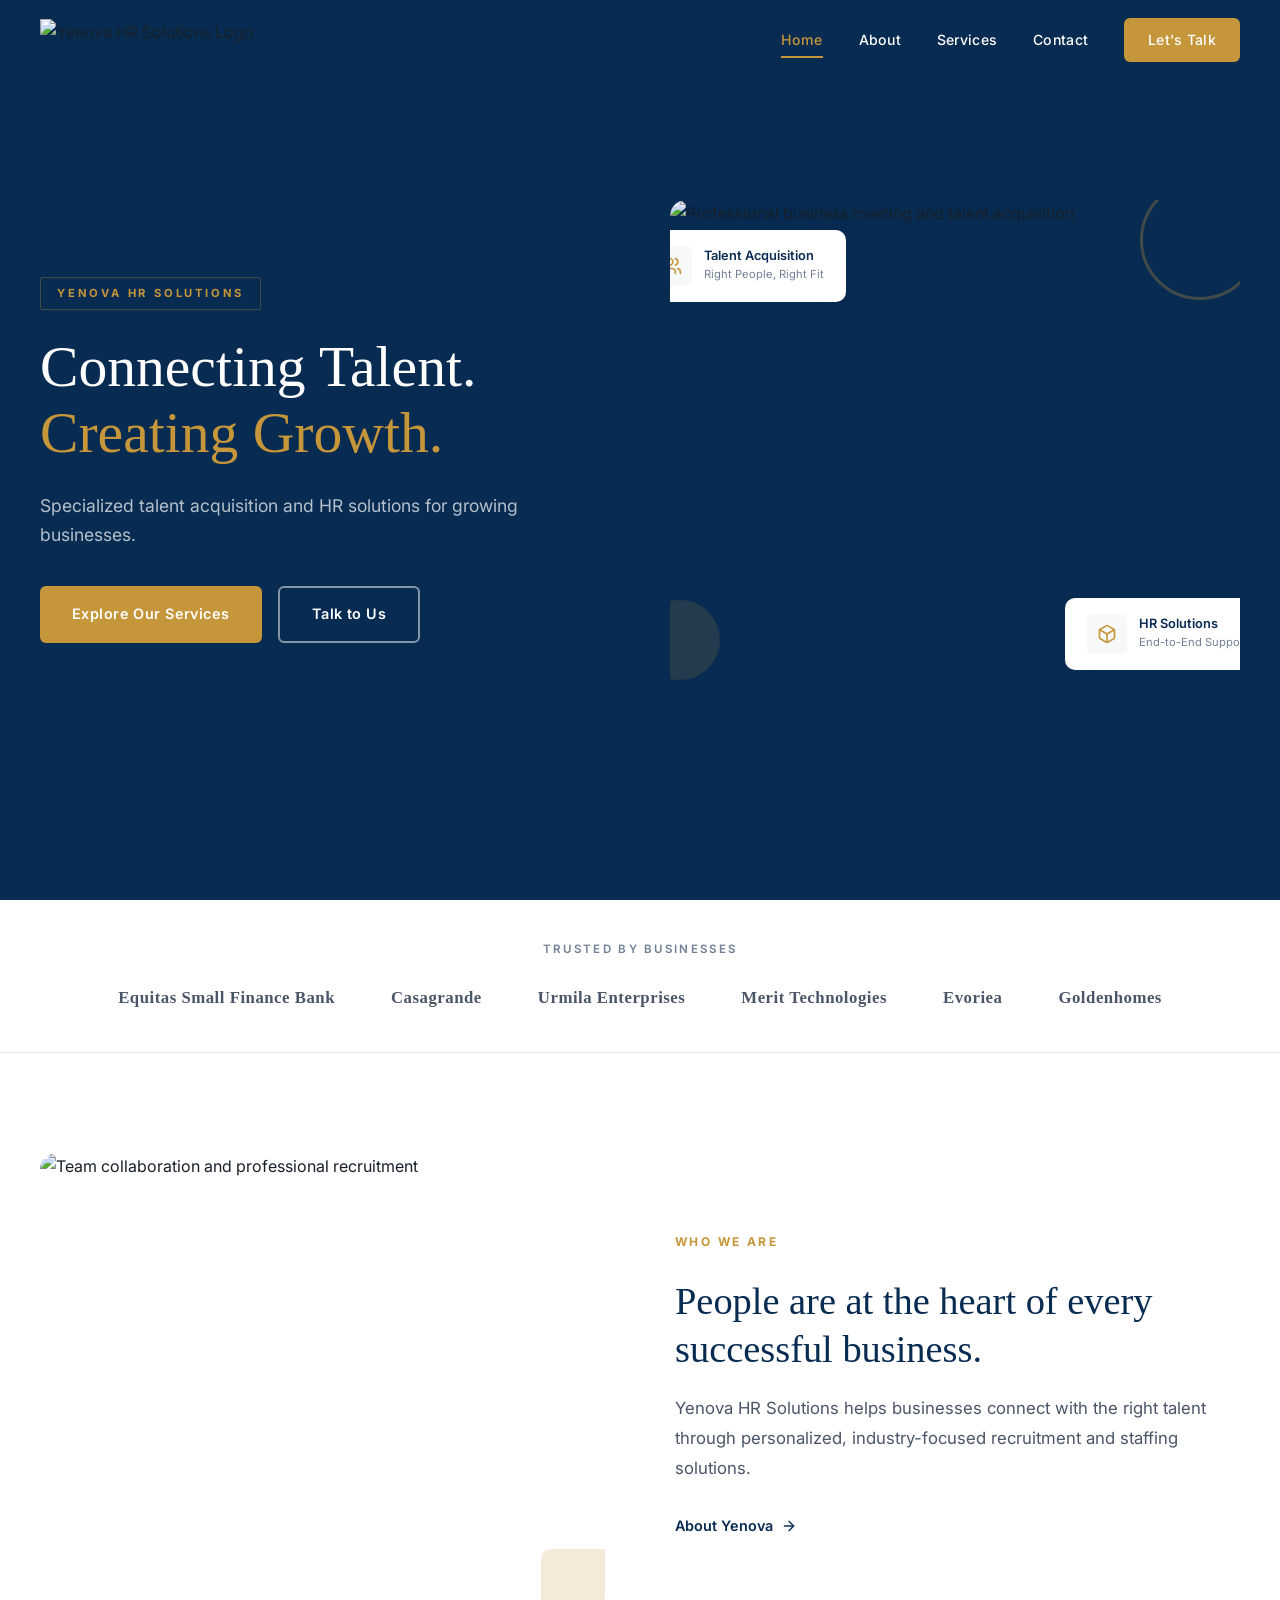
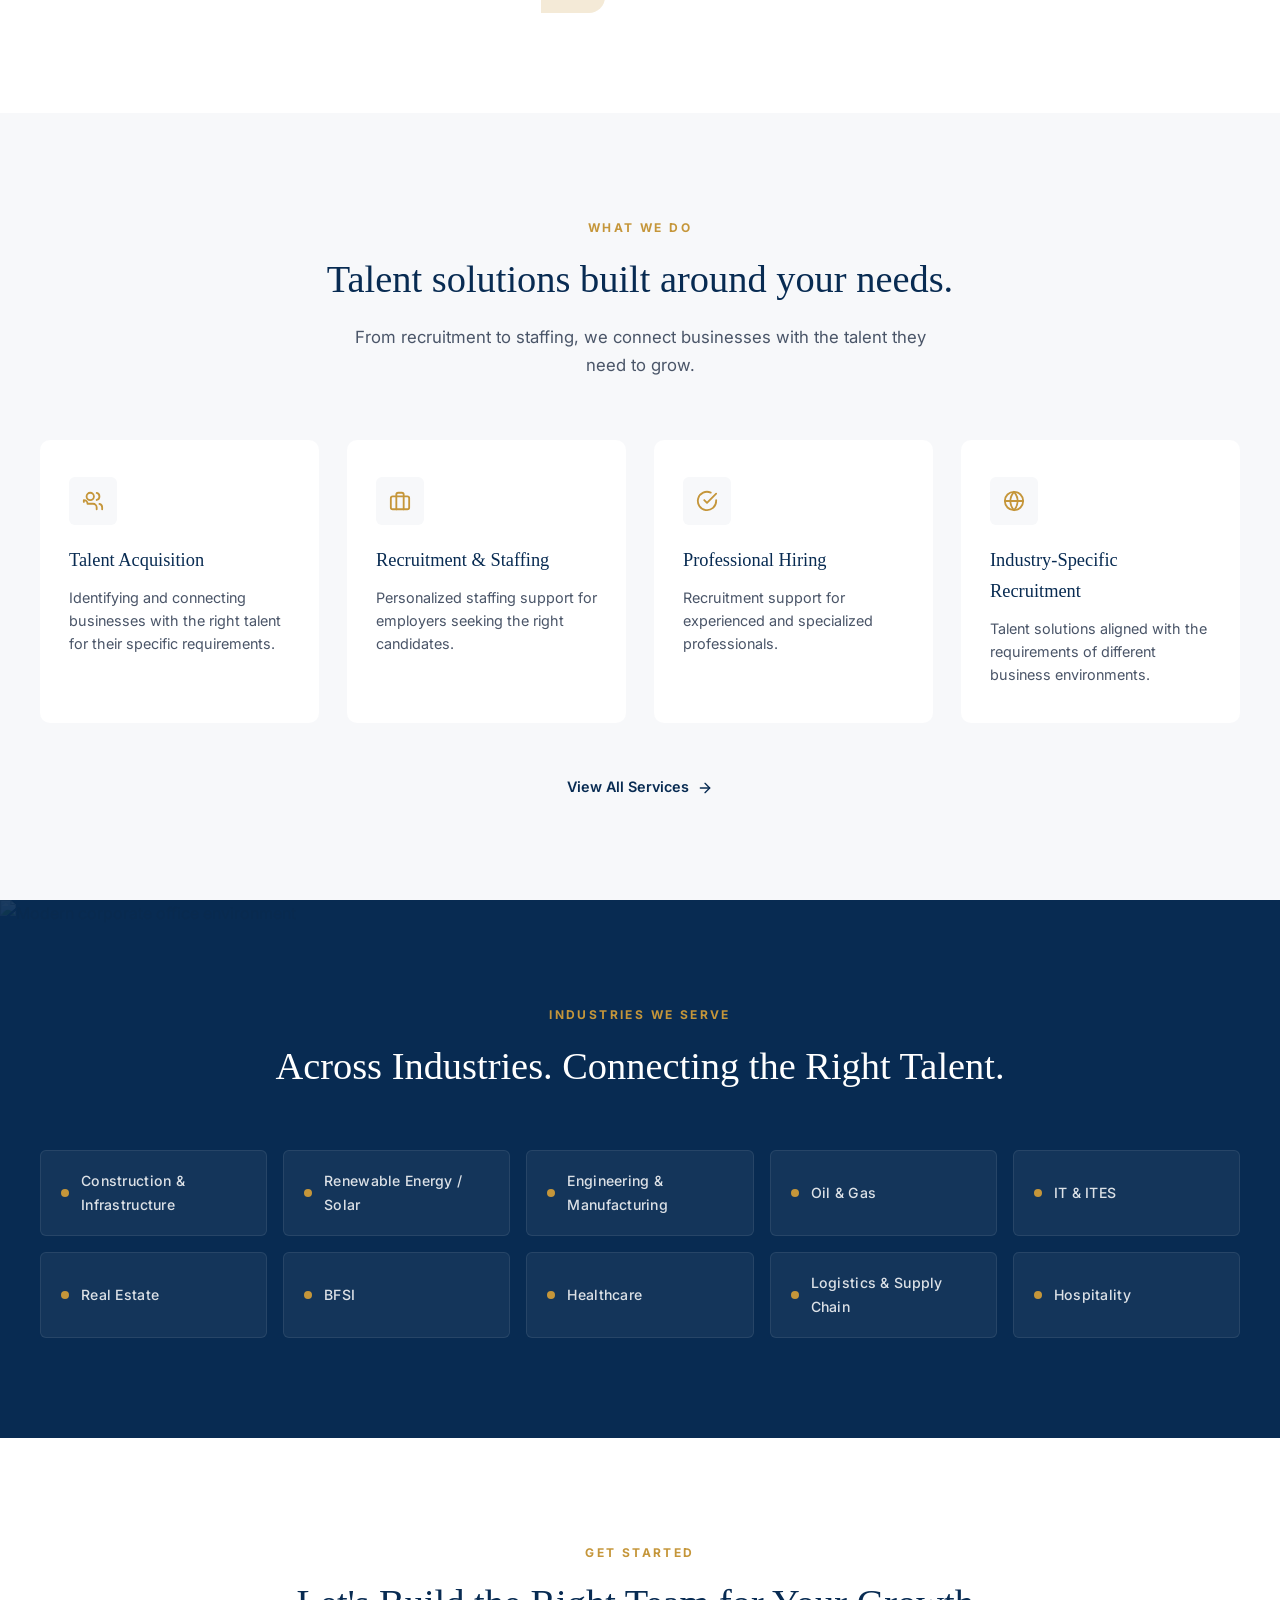
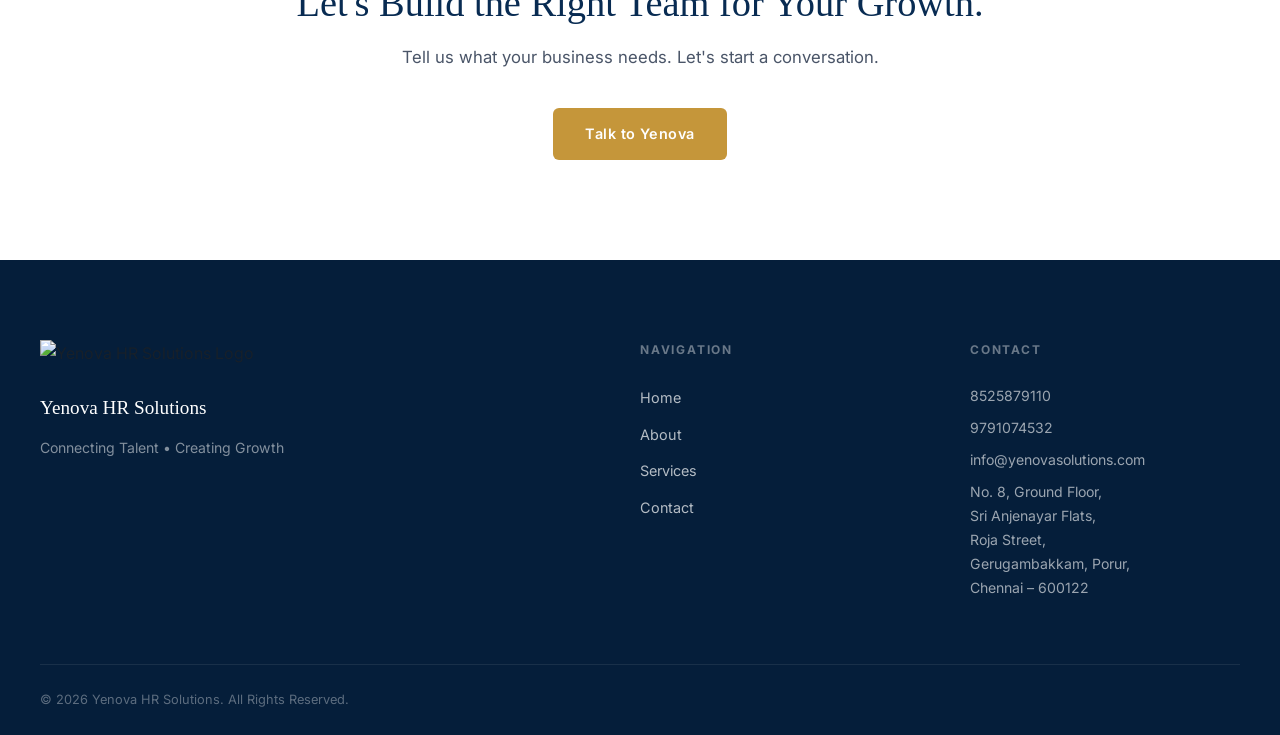
==== commit ec12101f: "Add phone number link to footer" ====
--- a/index.html
+++ b/index.html
@@ -221,8 +221,8 @@
  </div>
  <div class="footer-contact">
  <h4>Contact</h4>
- <a href="tel:+919791074532">9791074532</a>
  <a href="tel:+918525879110">8525879110</a>
+ <a href="tel:+919791074532">9791074532</a> 
  <a href="mailto:info@yenovasolutions.com">info@yenovasolutions.com</a>
  <p>No. 8, Ground Floor,<br>
  Sri Anjenayar Flats,<br>
